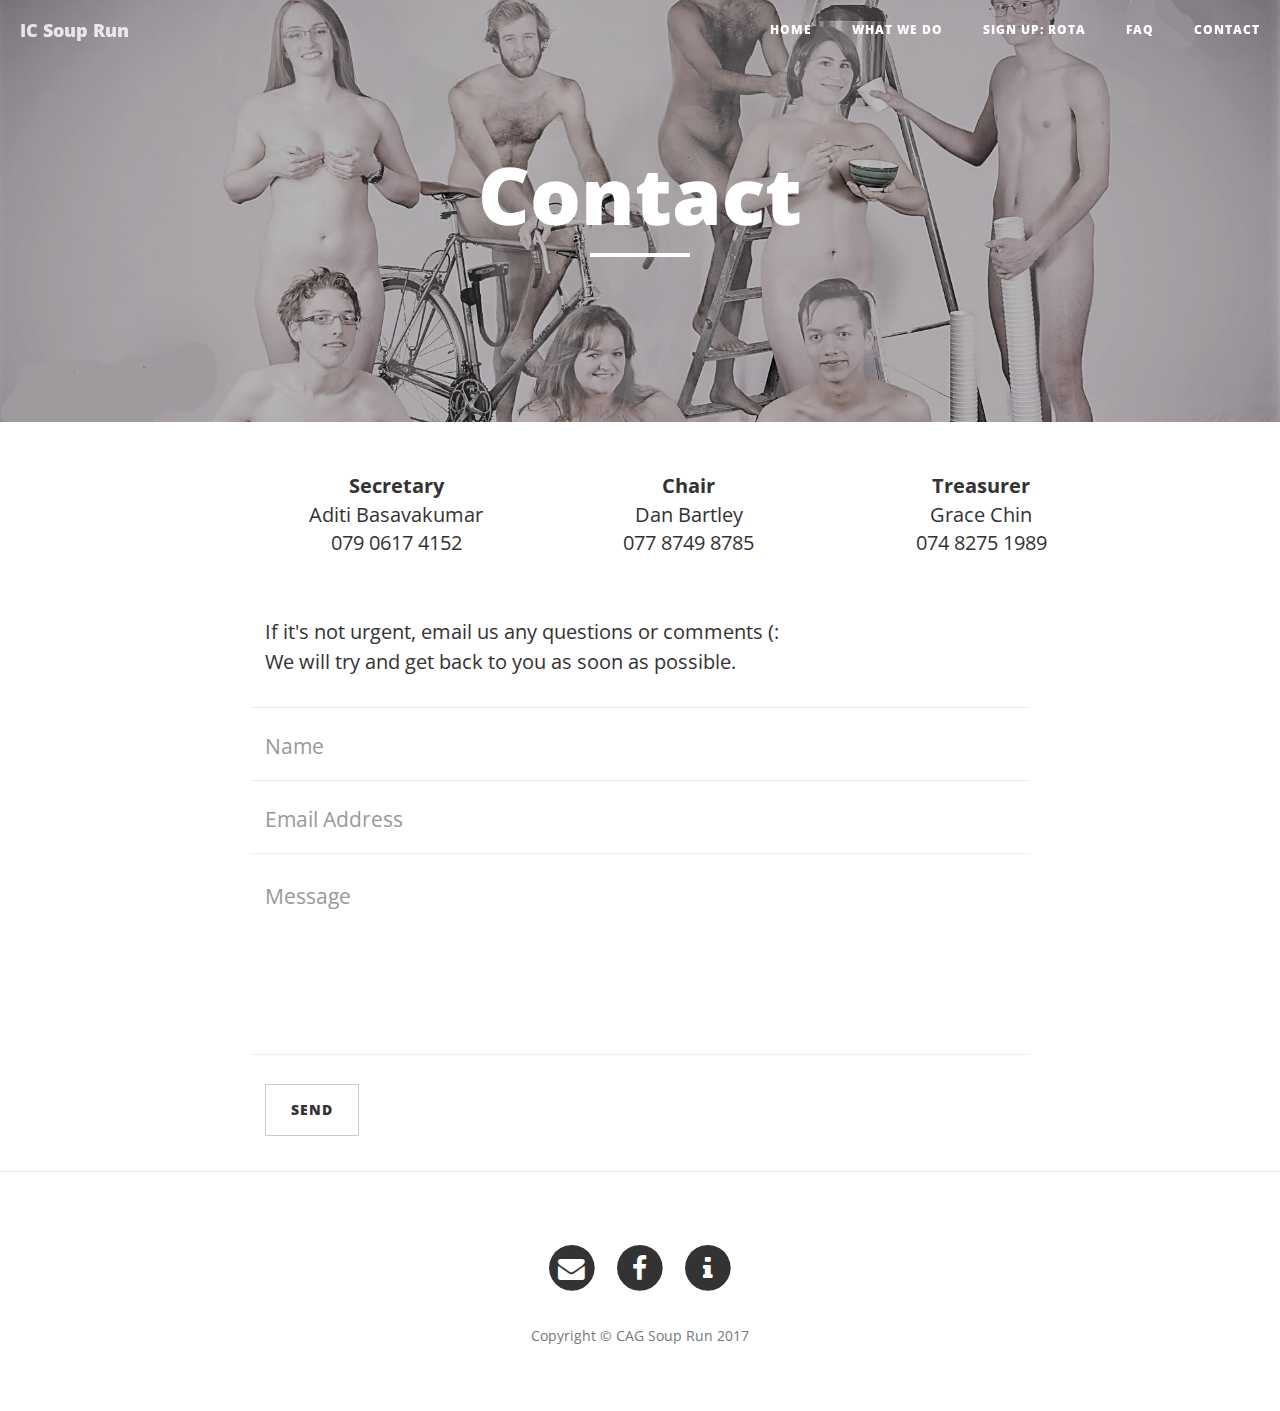
==== contact.html @ 5282c5e8 "website" ====
<!DOCTYPE html>
<html lang="en">

<head>

    <meta charset="utf-8">
    <meta http-equiv="X-UA-Compatible" content="IE=edge">
    <meta name="viewport" content="width=device-width, initial-scale=1">
    <meta name="description" content="">
    <meta name="author" content="">

    <title>Soup Run - Contact</title>

    <!-- Bootstrap Core CSS -->
    <link href="vendor/bootstrap/css/bootstrap.css" rel="stylesheet">

    <!-- Theme CSS -->
    <link href="css/clean-blog.css" rel="stylesheet">

    <!-- Custom Fonts -->
    <link href="vendor/font-awesome/css/font-awesome.min.css" rel="stylesheet" type="text/css">
    <link href='https://fonts.googleapis.com/css?family=Lora:400,700,400italic,700italic' rel='stylesheet' type='text/css'>
    <link href='https://fonts.googleapis.com/css?family=Open+Sans:300italic,400italic,600italic,700italic,800italic,400,300,600,700,800' rel='stylesheet' type='text/css'>

    <!-- HTML5 Shim and Respond.js IE8 support of HTML5 elements and media queries -->
    <!-- WARNING: Respond.js doesn't work if you view the page via file:// -->
    <!--[if lt IE 9]>
        <script src="https://oss.maxcdn.com/libs/html5shiv/3.7.0/html5shiv.js"></script>
        <script src="https://oss.maxcdn.com/libs/respond.js/1.4.2/respond.min.js"></script>
    <![endif]-->

</head>

<body>

    <!-- Navigation -->
    <nav class="navbar navbar-default navbar-custom navbar-fixed-top">
        <div class="container-fluid">
            <!-- Brand and toggle get grouped for better mobile display -->
            <div class="navbar-header page-scroll">
                <button type="button" class="navbar-toggle" data-toggle="collapse" data-target="#bs-example-navbar-collapse-1">
                    <span class="sr-only">Toggle navigation</span>
                    Menu <i class="fa fa-bars"></i>
                </button>
                <a class="navbar-brand" href="index.html">IC Soup Run</a>
            </div>

            <!-- Collect the nav links, forms, and other content for toggling -->
            <div class="collapse navbar-collapse" id="bs-example-navbar-collapse-1">
                <ul class="nav navbar-nav navbar-right">
                    <li>
                        <a href="index.html">Home</a>
                    </li>
                    <li>
                        <a href="whatwedo.html">What we do</a>
                    </li>
                    <li>
                        <a href="rota.html">Sign Up: Rota</a>
                    </li>
					<li>
                        <a href="faq.html">FAQ</a>
                    </li>
                    <li>
                        <a href="contact.html">Contact</a>
                    </li>
                </ul>
            </div>
            <!-- /.navbar-collapse -->
        </div>
        <!-- /.container -->
    </nav>

    <!-- Page Header -->
    <!-- Set your background image for this header on the line below. -->
    <header class="intro-header" style="background-image: url('img/sr_centrefold.jpg')">
        <div class="container">
            <div class="row">
                <div class="col-lg-8 col-lg-offset-2 col-md-10 col-md-offset-1">
                    <div class="page-heading">
                        <h1>Contact</h1>
                        <hr class="small">
                    </div>
                </div>
            </div>
        </div>
    </header>

    <!-- Main Content -->
    <div class="container">
		<div class="row">
			<div class="col-md-2 text-center"></div>
			<div class="col-md-3 text-center">
				<b>Secretary</b><br>Aditi Basavakumar<br>079 0617 4152<br><br>
			</div>
			<div class="col-md-3 text-center">
				<b>Chair</b><br>Dan Bartley<br>077 8749 8785<br><br>
			</div>
			<div class="col-md-3 text-center">
				<b>Treasurer</b><br>Grace Chin<br>074 8275 1989<br><br>
			</div>
			<div class="col-md-2 text-center"></div>
		</div>
        <div class="row">
            <div class="col-lg-8 col-lg-offset-2 col-md-10 col-md-offset-1">
                <p>If it's not urgent, email us any questions or comments (: <br>We will try and get back to you as soon as possible.</p>
                <!-- Contact Form - Enter your email address on line 19 of the mail/contact_me.php file to make this form work. -->
                <!-- WARNING: Some web hosts do not allow emails to be sent through forms to common mail hosts like Gmail or Yahoo. It's recommended that you use a private domain email address! -->
                <!-- NOTE: To use the contact form, your site must be on a live web host with PHP! The form will not work locally! -->
                <form name="sentMessage" id="contactForm" novalidate>
                    <div class="row control-group">
                        <div class="form-group col-xs-12 floating-label-form-group controls">
                            <label>Name</label>
                            <input type="text" class="form-control" placeholder="Name" id="name" required data-validation-required-message="Please enter your name.">
                            <p class="help-block text-danger"></p>
                        </div>
                    </div>
                    <div class="row control-group">
                        <div class="form-group col-xs-12 floating-label-form-group controls">
                            <label>Email Address</label>
                            <input type="email" class="form-control" placeholder="Email Address" id="email" required data-validation-required-message="Please enter your email address.">
                            <p class="help-block text-danger"></p>
                        </div>
                    </div>
                    <div class="row control-group">
                        <div class="form-group col-xs-12 floating-label-form-group controls">
                            <label>Message</label>
                            <textarea rows="5" class="form-control" placeholder="Message" id="message" required data-validation-required-message="Please enter a message."></textarea>
                            <p class="help-block text-danger"></p>
                        </div>
                    </div>
                    <br>
                    <div id="success"></div>
                    <div class="row">
                        <div class="form-group col-xs-12">
                            <button type="submit" class="btn btn-default">Send</button>
                        </div>
                    </div>
                </form>
            </div>
        </div>
    </div>

    <hr>
	
	<!-- Footer -->
	<footer>
        <div class="container">
            <div class="row">
                <div class="col-lg-8 col-lg-offset-2 col-md-10 col-md-offset-1">
                    <ul class="list-inline text-center">
                        <li>
                            <a href="contact.html">
                                <span class="fa-stack fa-lg">
                                    <i class="fa fa-circle fa-stack-2x"></i>
                                    <i class="fa fa-envelope fa-stack-1x fa-inverse"></i>
                                </span>
                            </a>
                        </li>
                        <li>
                            <a href="https://www.facebook.com/groups/370144899713477/">
                                <span class="fa-stack fa-lg">
                                    <i class="fa fa-circle fa-stack-2x"></i>
                                    <i class="fa fa-facebook fa-stack-1x fa-inverse"></i>
                                </span>
                            </a>
                        </li>
                        <li>
                            <a href="https://www.imperialcollegeunion.org/activities/a-to-z/soup-run">
                                <span class="fa-stack fa-lg">
                                    <i class="fa fa-circle fa-stack-2x"></i>
                                    <i class="fa fa-info fa-stack-1x fa-inverse"></i>
                                </span>
                            </a>
                        </li>
                    </ul>
                    <p class="copyright text-muted">Copyright &copy; CAG Soup Run 2017</p>
                </div>
            </div>
        </div>
    </footer>

    <!-- jQuery -->
    <script src="vendor/jquery/jquery.min.js"></script>

    <!-- Bootstrap Core JavaScript -->
    <script src="vendor/bootstrap/js/bootstrap.min.js"></script>

    <!-- Contact Form JavaScript -->
    <script src="js/jqBootstrapValidation.js"></script>
    <script src="js/contact_me.js"></script>

    <!-- Theme JavaScript -->
    <script src="js/clean-blog.min.js"></script>

</body>

</html>
---- css/clean-blog.css ----
/*!
 * Start Bootstrap - Clean Blog v3.3.7+1 (http://startbootstrap.com/template-overviews/clean-blog)
 * Copyright 2013-2017 Start Bootstrap
 * Licensed under MIT (https://github.com/BlackrockDigital/startbootstrap/blob/gh-pages/LICENSE)
 */
body {
  font-family: 'Open Sans', 'Helvetica Neue', Helvetica, Arial, sans-serif;
  font-size: 20px;
  color: #333333;
}
p {
  line-height: 1.5;
  margin: 30px 0;
}
p a {
  text-decoration: underline;
}
h1,
h2,
h3,
h4,
h5,
h6 {
  font-family: 'Open Sans', 'Helvetica Neue', Helvetica, Arial, sans-serif;
  font-weight: 800;
}
a {
  color: #333333;
}
a:hover,
a:focus {
  color: #0085A1;
}
a img:hover,
a img:focus {
  cursor: zoom-in;
}
blockquote {
  color: #777777;
  font-style: italic;
}
hr.small {
  max-width: 100px;
  margin: 15px auto;
  border-width: 4px;
  border-color: white;
}
.navbar-custom {
  position: absolute;
  top: 0;
  left: 0;
  width: 100%;
  z-index: 3;
  font-family: 'Open Sans', 'Helvetica Neue', Helvetica, Arial, sans-serif;
}
.navbar-custom .navbar-brand {
  font-weight: 800;
}
.navbar-custom .navbar-header .navbar-toggle {
  color: #777777;
  font-weight: 800;
  text-transform: uppercase;
  font-size: 12px;
}
.navbar-custom .nav li a {
  text-transform: uppercase;
  font-size: 12px;
  font-weight: 800;
  letter-spacing: 1px;
}
@media only screen and (min-width: 768px) {
  .navbar-custom {
    background: transparent;
    border-bottom: 1px solid transparent;
  }
  .navbar-custom .navbar-brand {
    color: white;
    padding: 20px;
  }
  .navbar-custom .navbar-brand:hover,
  .navbar-custom .navbar-brand:focus {
    color: rgba(255, 255, 255, 0.8);
  }
  .navbar-custom .nav li a {
    color: white;
    padding: 20px;
  }
  .navbar-custom .nav li a:hover,
  .navbar-custom .nav li a:focus {
    color: rgba(255, 255, 255, 0.8);
  }
  .navbar-custom .nav li ul.dropdown-menu a {
    color: #333333;
  }
  .navbar-custom .nav li ul.dropdown-menu a:hover,
  .navbar-custom .nav li ul.dropdown-menu a:focus {
    color: #0085A1;
  }
}
@media only screen and (min-width: 1170px) {
  .navbar-custom {
    -webkit-transition: background-color 0.3s;
    -moz-transition: background-color 0.3s;
    transition: background-color 0.3s;
    /* Force Hardware Acceleration in WebKit */
    -webkit-transform: translate3d(0, 0, 0);
    -moz-transform: translate3d(0, 0, 0);
    -ms-transform: translate3d(0, 0, 0);
    -o-transform: translate3d(0, 0, 0);
    transform: translate3d(0, 0, 0);
    -webkit-backface-visibility: hidden;
    backface-visibility: hidden;
  }
  .navbar-custom.is-fixed {
    /* when the user scrolls down, we hide the header right above the viewport */
    position: fixed;
    top: -61px;
    background-color: rgba(255, 255, 255, 0.9);
    border-bottom: 1px solid #f2f2f2;
    -webkit-transition: -webkit-transform 0.3s;
    -moz-transition: -moz-transform 0.3s;
    transition: transform 0.3s;
  }
  .navbar-custom.is-fixed .navbar-brand {
    color: #333333;
  }
  .navbar-custom.is-fixed .navbar-brand:hover,
  .navbar-custom.is-fixed .navbar-brand:focus {
    color: #0085A1;
  }
  .navbar-custom.is-fixed .nav li a {
    color: #333333;
  }
  .navbar-custom.is-fixed .nav li a:hover,
  .navbar-custom.is-fixed .nav li a:focus {
    color: #0085A1;
  }
  .navbar-custom.is-visible {
    /* if the user changes the scrolling direction, we show the header */
    -webkit-transform: translate3d(0, 100%, 0);
    -moz-transform: translate3d(0, 100%, 0);
    -ms-transform: translate3d(0, 100%, 0);
    -o-transform: translate3d(0, 100%, 0);
    transform: translate3d(0, 100%, 0);
  }
}
.intro-header {
  background-color: #777777;
  background: no-repeat center center;
  background-attachment: scroll;
  -webkit-background-size: cover;
  -moz-background-size: cover;
  background-size: cover;
  -o-background-size: cover;
  margin-bottom: 50px;
}
.intro-header .site-heading,
.intro-header .post-heading,
.intro-header .page-heading {
  padding: 100px 0 50px;
  color: white;
}
@media only screen and (min-width: 768px) {
  .intro-header .site-heading,
  .intro-header .post-heading,
  .intro-header .page-heading {
    padding: 150px 0;
  }
}
.intro-header .site-heading,
.intro-header .page-heading {
  text-align: center;
}
.intro-header .site-heading h1,
.intro-header .page-heading h1 {
  margin-top: 0;
  font-size: 50px;
}
.intro-header .site-heading .subheading,
.intro-header .page-heading .subheading {
  font-size: 24px;
  line-height: 1.1;
  display: block;
  font-family: 'Open Sans', 'Helvetica Neue', Helvetica, Arial, sans-serif;
  font-weight: 300;
  margin: 10px 0 0;
}
@media only screen and (min-width: 768px) {
  .intro-header .site-heading h1,
  .intro-header .page-heading h1 {
    font-size: 80px;
  }
}
.intro-header .post-heading h1 {
  font-size: 35px;
}
.intro-header .post-heading .subheading,
.intro-header .post-heading .meta {
  line-height: 1.1;
  display: block;
}
.intro-header .post-heading .subheading {
  font-family: 'Open Sans', 'Helvetica Neue', Helvetica, Arial, sans-serif;
  font-size: 24px;
  margin: 10px 0 30px;
  font-weight: 600;
}
.intro-header .post-heading .meta {
  font-family: 'Lora', 'Times New Roman', serif;
  font-style: italic;
  font-weight: 300;
  font-size: 20px;
}
.intro-header .post-heading .meta a {
  color: white;
}
@media only screen and (min-width: 768px) {
  .intro-header .post-heading h1 {
    font-size: 55px;
  }
  .intro-header .post-heading .subheading {
    font-size: 30px;
  }
}
.post-preview > a {
  color: #333333;
}
.post-preview > a:hover,
.post-preview > a:focus {
  text-decoration: none;
  color: #0085A1;
}
.post-preview > a > .post-title {
  font-size: 30px;
  margin-top: 30px;
  margin-bottom: 10px;
}
.post-preview > a > .post-subtitle {
  margin: 0;
  font-weight: 300;
  margin-bottom: 10px;
}
.post-preview > .post-meta {
  color: #777777;
  font-size: 18px;
  font-style: italic;
  margin-top: 0;
}
.post-preview > .post-meta > a {
  text-decoration: none;
  color: #333333;
}
.post-preview > .post-meta > a:hover,
.post-preview > .post-meta > a:focus {
  color: #0085A1;
  text-decoration: underline;
}
@media only screen and (min-width: 768px) {
  .post-preview > a > .post-title {
    font-size: 36px;
  }
}
.section-heading {
  font-size: 36px;
  margin-top: 60px;
  font-weight: 700;
}
.caption {
  text-align: center;
  font-size: 14px;
  padding: 10px;
  font-style: italic;
  margin: 0;
  display: block;
  border-bottom-right-radius: 5px;
  border-bottom-left-radius: 5px;
}
footer {
  padding: 50px 0 65px;
}
footer .list-inline {
  margin: 0;
  padding: 0;
}
footer .copyright {
  font-size: 14px;
  text-align: center;
  margin-bottom: 0;
}
.floating-label-form-group {
  font-size: 14px;
  position: relative;
  margin-bottom: 0;
  padding-bottom: 0.5em;
  border-bottom: 1px solid #eeeeee;
}
.floating-label-form-group input,
.floating-label-form-group textarea {
  z-index: 1;
  position: relative;
  padding-right: 0;
  padding-left: 0;
  border: none;
  border-radius: 0;
  font-size: 1.5em;
  background: none;
  box-shadow: none !important;
  resize: none;
}
.floating-label-form-group label {
  display: block;
  z-index: 0;
  position: relative;
  top: 2em;
  margin: 0;
  font-size: 0.85em;
  line-height: 1.764705882em;
  vertical-align: middle;
  vertical-align: baseline;
  opacity: 0;
  -webkit-transition: top 0.3s ease,opacity 0.3s ease;
  -moz-transition: top 0.3s ease,opacity 0.3s ease;
  -ms-transition: top 0.3s ease,opacity 0.3s ease;
  transition: top 0.3s ease,opacity 0.3s ease;
}
.floating-label-form-group::not(:first-child) {
  padding-left: 14px;
  border-left: 1px solid #eeeeee;
}
.floating-label-form-group-with-value label {
  top: 0;
  opacity: 1;
}
.floating-label-form-group-with-focus label {
  color: #0085A1;
}
form .row:first-child .floating-label-form-group {
  border-top: 1px solid #eeeeee;
}
.btn {
  font-family: 'Open Sans', 'Helvetica Neue', Helvetica, Arial, sans-serif;
  text-transform: uppercase;
  font-size: 14px;
  font-weight: 800;
  letter-spacing: 1px;
  border-radius: 0;
  padding: 15px 25px;
}
.btn-lg {
  font-size: 16px;
  padding: 25px 35px;
}
.btn-default:hover,
.btn-default:focus {
  background-color: #0085A1;
  border: 1px solid #0085A1;
  color: white;
}
.pager {
  margin: 20px 0 0;
}
.pager li > a,
.pager li > span {
  font-family: 'Open Sans', 'Helvetica Neue', Helvetica, Arial, sans-serif;
  text-transform: uppercase;
  font-size: 14px;
  font-weight: 800;
  letter-spacing: 1px;
  padding: 15px 25px;
  background-color: white;
  border-radius: 0;
}
.pager li > a:hover,
.pager li > a:focus {
  color: white;
  background-color: #0085A1;
  border: 1px solid #0085A1;
}
.pager .disabled > a,
.pager .disabled > a:hover,
.pager .disabled > a:focus,
.pager .disabled > span {
  color: #777777;
  background-color: #333333;
  cursor: not-allowed;
}
::-moz-selection {
  color: white;
  text-shadow: none;
  background: #0085A1;
}
::selection {
  color: white;
  text-shadow: none;
  background: #0085A1;
}
img::selection {
  color: white;
  background: transparent;
}
th, td {
	font-size: 0.8em;
	vertical-align: top;
}
th {
	text-align:center;	
}
img::-moz-selection {
  color: white;
  background: transparent;
}
body {
  -webkit-tap-highlight-color: #0085A1;
}
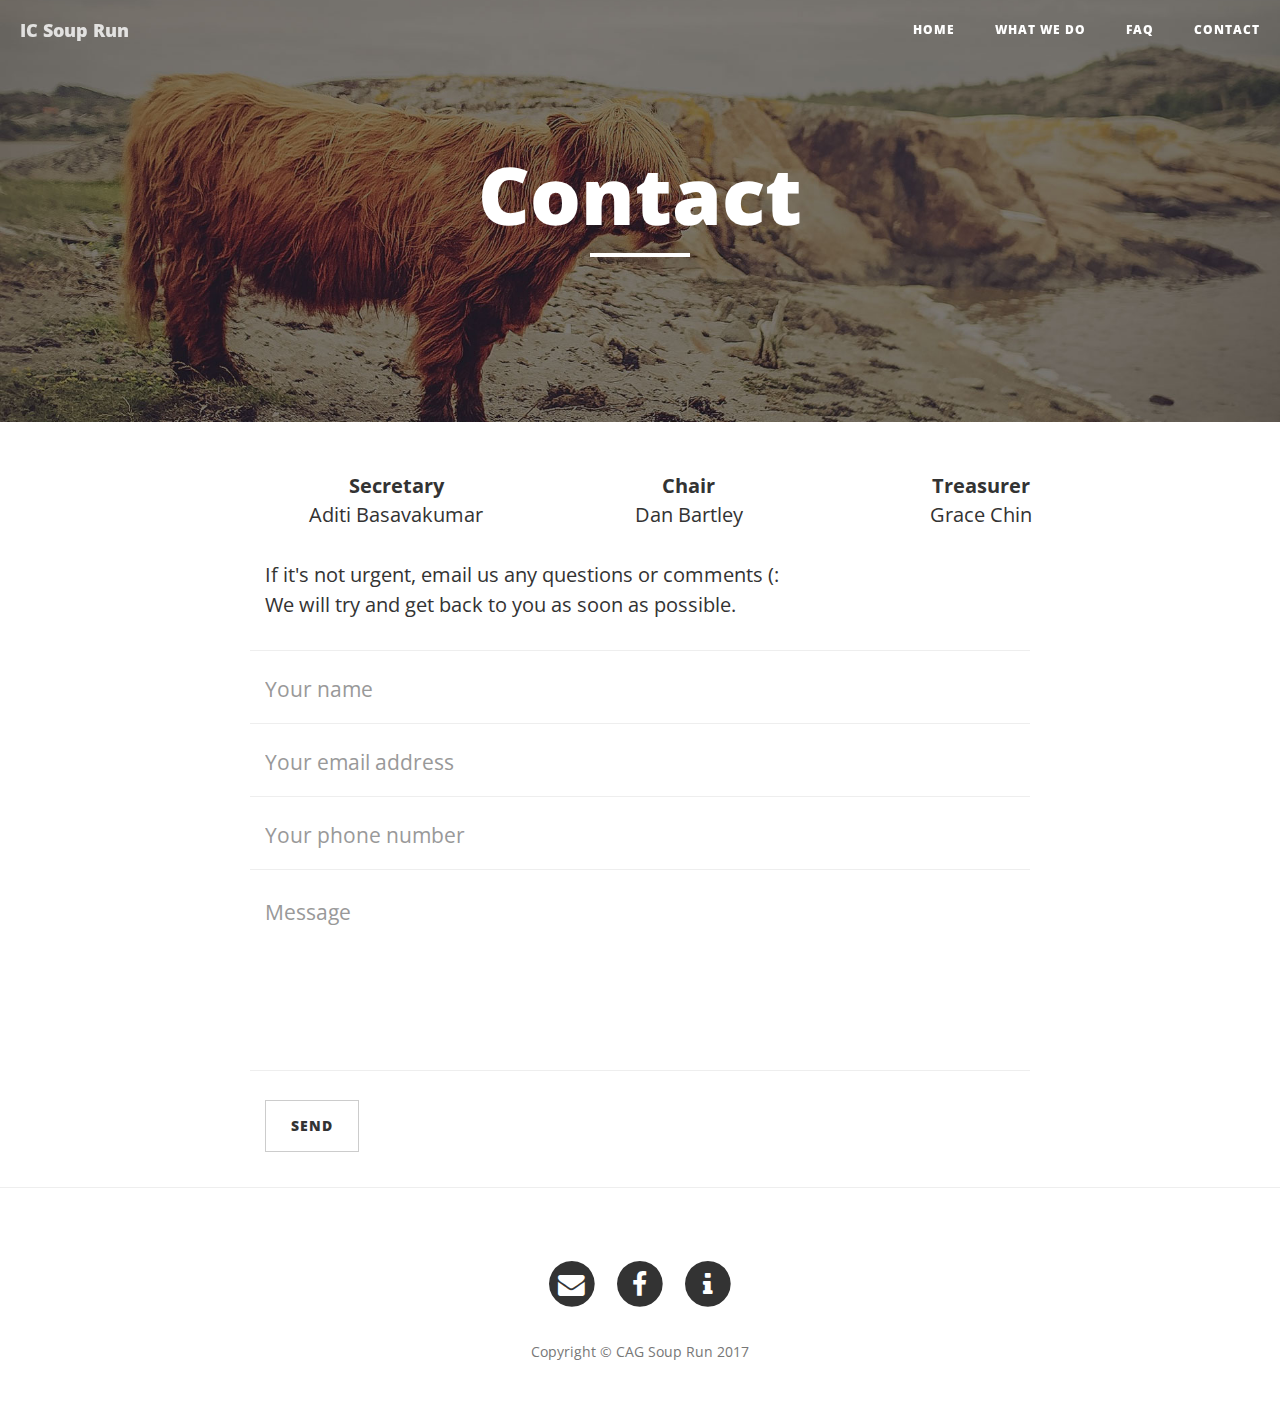
==== commit c65ed717: "hi" ====
--- a/contact.html
+++ b/contact.html
@@ -54,9 +54,9 @@
                     <li>
                         <a href="whatwedo.html">What we do</a>
                     </li>
-                    <li>
-                        <a href="rota.html">Sign Up: Rota</a>
-                    </li>
+					<!--<li>
+						<a href="more.html">More...</a>
+					</li>-->
 					<li>
                         <a href="faq.html">FAQ</a>
                     </li>
@@ -72,7 +72,7 @@
 
     <!-- Page Header -->
     <!-- Set your background image for this header on the line below. -->
-    <header class="intro-header" style="background-image: url('img/sr_centrefold.jpg')">
+    <header class="intro-header" style="background-image: url('img/contact-bg.jpg')">
         <div class="container">
             <div class="row">
                 <div class="col-lg-8 col-lg-offset-2 col-md-10 col-md-offset-1">
@@ -90,13 +90,13 @@
 		<div class="row">
 			<div class="col-md-2 text-center"></div>
 			<div class="col-md-3 text-center">
-				<b>Secretary</b><br>Aditi Basavakumar<br>079 0617 4152<br><br>
+				<b>Secretary</b><br>Aditi Basavakumar<br>
 			</div>
 			<div class="col-md-3 text-center">
-				<b>Chair</b><br>Dan Bartley<br>077 8749 8785<br><br>
+				<b>Chair</b><br>Dan Bartley<br>
 			</div>
 			<div class="col-md-3 text-center">
-				<b>Treasurer</b><br>Grace Chin<br>074 8275 1989<br><br>
+				<b>Treasurer</b><br>Grace Chin<br>
 			</div>
 			<div class="col-md-2 text-center"></div>
 		</div>
@@ -110,17 +110,24 @@
                     <div class="row control-group">
                         <div class="form-group col-xs-12 floating-label-form-group controls">
                             <label>Name</label>
-                            <input type="text" class="form-control" placeholder="Name" id="name" required data-validation-required-message="Please enter your name.">
+                            <input type="text" class="form-control" placeholder="Your name" id="name" required data-validation-required-message="Please enter your name.">
                             <p class="help-block text-danger"></p>
                         </div>
                     </div>
                     <div class="row control-group">
                         <div class="form-group col-xs-12 floating-label-form-group controls">
                             <label>Email Address</label>
-                            <input type="email" class="form-control" placeholder="Email Address" id="email" required data-validation-required-message="Please enter your email address.">
+                            <input type="email" class="form-control" placeholder="Your email address" id="email" required data-validation-required-message="Please enter your email address.">
                             <p class="help-block text-danger"></p>
                         </div>
                     </div>
+					<div class="row control-group">
+						 <div class="form-group col-xs-12 floating-label-form-group controls">
+							<label>Phone Number</label>
+							<input type="tel" class="form-control" placeholder="Your phone number" id="phone" required data-validation-required-message="Please enter your phone number.">
+							<p class="help-block text-danger"></p>
+						 </div>
+					</div>
                     <div class="row control-group">
                         <div class="form-group col-xs-12 floating-label-form-group controls">
                             <label>Message</label>
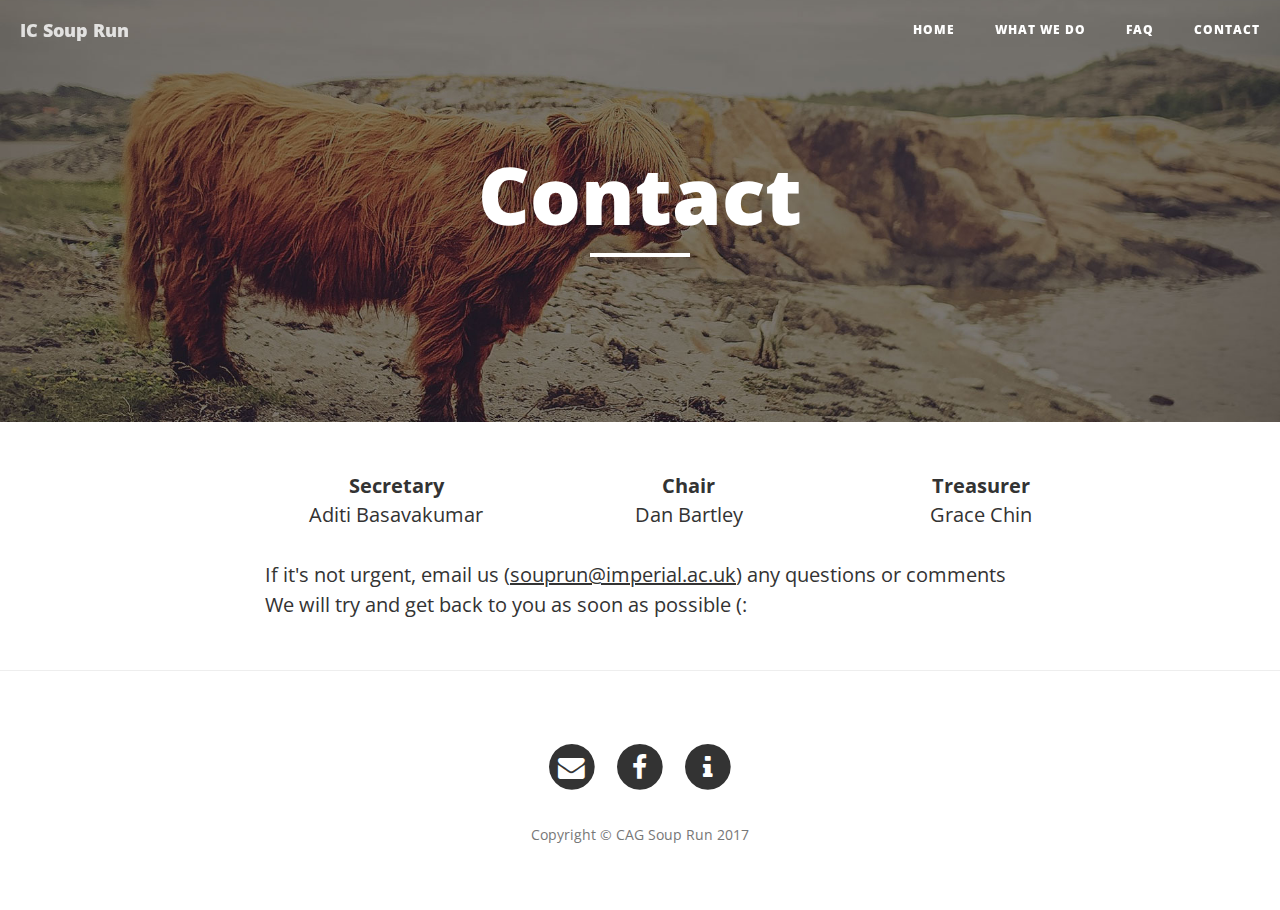
==== commit f500cfdf: "commit changes from last couple of months" ====
--- a/contact.html
+++ b/contact.html
@@ -102,47 +102,11 @@
 		</div>
         <div class="row">
             <div class="col-lg-8 col-lg-offset-2 col-md-10 col-md-offset-1">
-                <p>If it's not urgent, email us any questions or comments (: <br>We will try and get back to you as soon as possible.</p>
-                <!-- Contact Form - Enter your email address on line 19 of the mail/contact_me.php file to make this form work. -->
-                <!-- WARNING: Some web hosts do not allow emails to be sent through forms to common mail hosts like Gmail or Yahoo. It's recommended that you use a private domain email address! -->
-                <!-- NOTE: To use the contact form, your site must be on a live web host with PHP! The form will not work locally! -->
-                <form name="sentMessage" id="contactForm" novalidate>
-                    <div class="row control-group">
-                        <div class="form-group col-xs-12 floating-label-form-group controls">
-                            <label>Name</label>
-                            <input type="text" class="form-control" placeholder="Your name" id="name" required data-validation-required-message="Please enter your name.">
-                            <p class="help-block text-danger"></p>
-                        </div>
-                    </div>
-                    <div class="row control-group">
-                        <div class="form-group col-xs-12 floating-label-form-group controls">
-                            <label>Email Address</label>
-                            <input type="email" class="form-control" placeholder="Your email address" id="email" required data-validation-required-message="Please enter your email address.">
-                            <p class="help-block text-danger"></p>
-                        </div>
-                    </div>
-					<div class="row control-group">
-						 <div class="form-group col-xs-12 floating-label-form-group controls">
-							<label>Phone Number</label>
-							<input type="tel" class="form-control" placeholder="Your phone number" id="phone" required data-validation-required-message="Please enter your phone number.">
-							<p class="help-block text-danger"></p>
-						 </div>
-					</div>
-                    <div class="row control-group">
-                        <div class="form-group col-xs-12 floating-label-form-group controls">
-                            <label>Message</label>
-                            <textarea rows="5" class="form-control" placeholder="Message" id="message" required data-validation-required-message="Please enter a message."></textarea>
-                            <p class="help-block text-danger"></p>
-                        </div>
-                    </div>
-                    <br>
-                    <div id="success"></div>
-                    <div class="row">
-                        <div class="form-group col-xs-12">
-                            <button type="submit" class="btn btn-default">Send</button>
-                        </div>
-                    </div>
-                </form>
+                <p>
+					If it's not urgent, email us (<a href="mailto:souprun@imperial.ac.uk" target="_top">souprun@imperial.ac.uk</a>) any questions or comments<br>
+					We will try and get back to you as soon as possible (: <br>
+				</p>
+                
             </div>
         </div>
     </div>
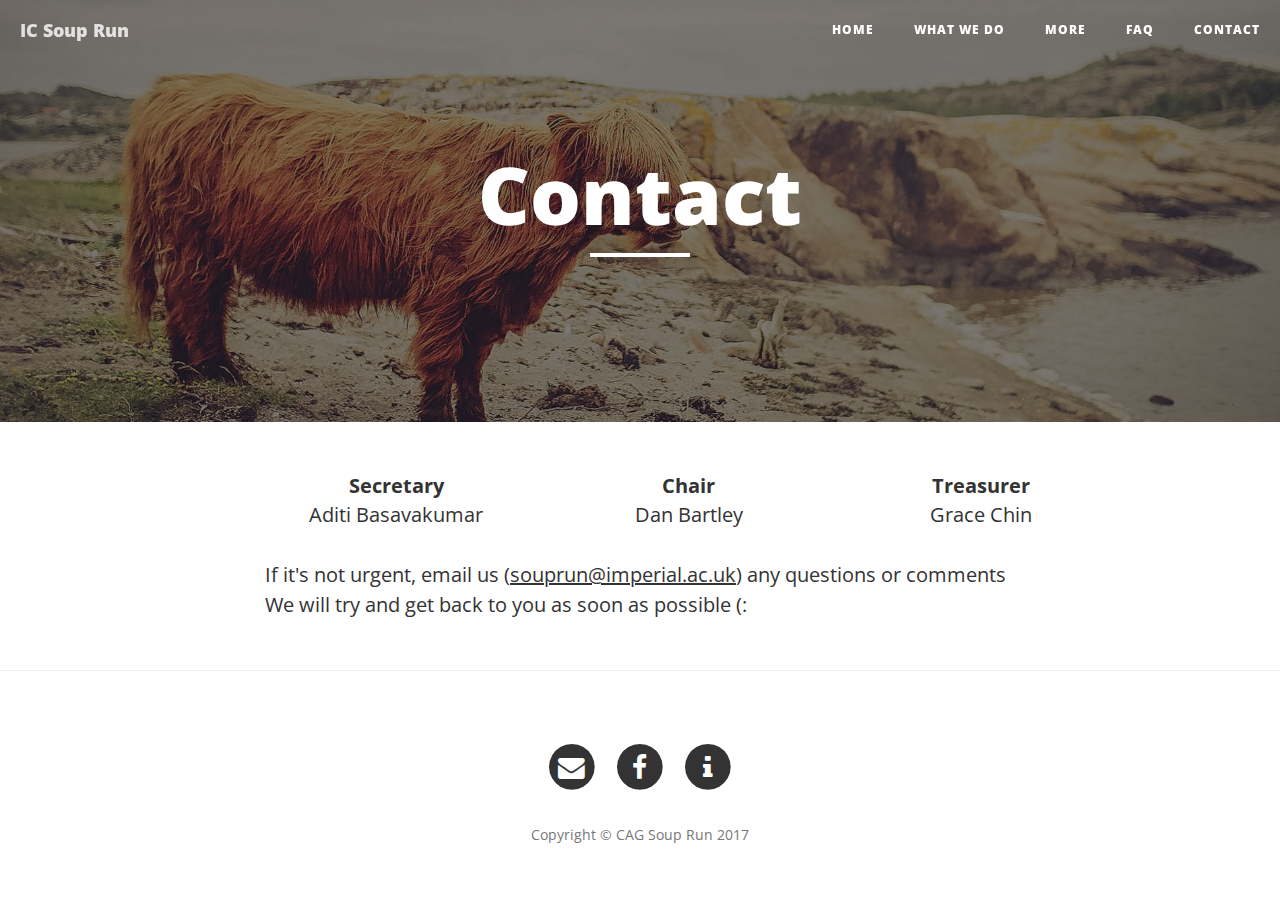
==== commit fa22664d: "souprun" ====
--- a/contact.html
+++ b/contact.html
@@ -34,41 +34,7 @@
 <body>
 
     <!-- Navigation -->
-    <nav class="navbar navbar-default navbar-custom navbar-fixed-top">
-        <div class="container-fluid">
-            <!-- Brand and toggle get grouped for better mobile display -->
-            <div class="navbar-header page-scroll">
-                <button type="button" class="navbar-toggle" data-toggle="collapse" data-target="#bs-example-navbar-collapse-1">
-                    <span class="sr-only">Toggle navigation</span>
-                    Menu <i class="fa fa-bars"></i>
-                </button>
-                <a class="navbar-brand" href="index.html">IC Soup Run</a>
-            </div>
-
-            <!-- Collect the nav links, forms, and other content for toggling -->
-            <div class="collapse navbar-collapse" id="bs-example-navbar-collapse-1">
-                <ul class="nav navbar-nav navbar-right">
-                    <li>
-                        <a href="index.html">Home</a>
-                    </li>
-                    <li>
-                        <a href="whatwedo.html">What we do</a>
-                    </li>
-					<!--<li>
-						<a href="more.html">More...</a>
-					</li>-->
-					<li>
-                        <a href="faq.html">FAQ</a>
-                    </li>
-                    <li>
-                        <a href="contact.html">Contact</a>
-                    </li>
-                </ul>
-            </div>
-            <!-- /.navbar-collapse -->
-        </div>
-        <!-- /.container -->
-    </nav>
+	<div id="navigation_space"></div>
 
     <!-- Page Header -->
     <!-- Set your background image for this header on the line below. -->
@@ -162,6 +128,7 @@
 
     <!-- Theme JavaScript -->
     <script src="js/clean-blog.min.js"></script>
+	<script src='js/template.js'></script>
 
 </body>
 
